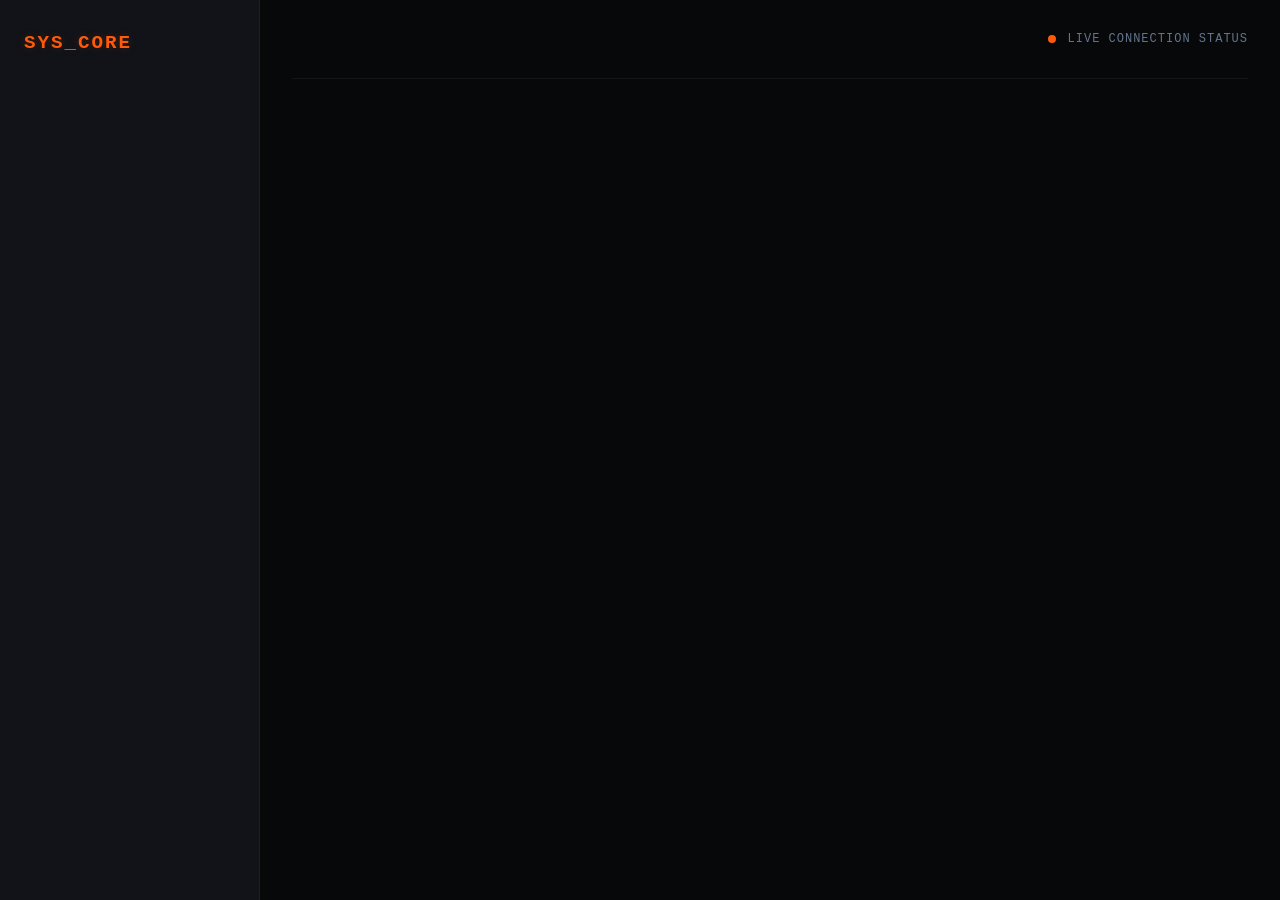
==== Web/Architecture-Lab/Dashboards/Asset-Monitor-v1/index.html @ f512f4e1 "feat(web): sprint day 1 - initialized Solar-Flare CSS variable engine and grid layout" ====
<!DOCTYPE html>
<html lang="en">
<head>
    <meta charset="UTF-8">
    <meta name="viewport" content="width=device-width, initial-scale=1.0">
    <title>Asset Monitor | Solar-Flare</title>
    <link rel="stylesheet" href="./styles/theme.css">
</head>
<body>
    <!-- The grid skeleton. Content will be injected over the next 3 days. -->
    <div class="dashboard-shell">
        <aside class="sidebar" id="nav-system">
            <div class="brand-logo">SYS_CORE</div>
            <!-- Navigation will go here tomorrow -->
        </aside>
        
        <main class="data-arena">
            <header class="top-bar">
                <div class="system-status">
                    <div class="pulse-ring"></div>
                    <span>LIVE CONNECTION STATUS</span>
                </div>
            </header>
            
            <div class="widget-grid" id="main-monitor">
                <!-- Data cards and charts will be built here on Day 3 -->
            </div>
        </main>
    </div>
</body>
</html>
---- Web/Architecture-Lab/Dashboards/Asset-Monitor-v1/styles/theme.css ----
/*
 * SPRINT DAY 1: Theme Engine & Root Architecture
 * Theme: Obsidian & Solar-Flare
 * Concept: Matte dark backgrounds with vivid, high-contrast thermal/energy accents.
 */

:root {
    /* Obsidian Color Palette */
    --bg-void: #07080A;      /* Deepest black for the absolute background */
    --bg-surface: #111318;   /* Slightly lighter for widget cards */
    --bg-elevated: #1A1D24;  /* Hover states */
    
    /* Solar Flare Accents */
    --flare-primary: #FF5A09;   /* Vivid Safety Orange */
    --flare-glow: rgba(255, 90, 9, 0.2);
    --flare-critical: #F12711;  /* Intense Red/Orange for alerts */
    
    /* Typography */
    --text-primary: #E2E8F0;
    --text-muted: #64748B;
    --font-mono: 'Courier New', Courier, monospace;
    --font-sans: -apple-system, BlinkMacSystemFont, "Segoe UI", Roboto, sans-serif;
}

* {
    margin: 0;
    padding: 0;
    box-sizing: border-box;
}

body {
    background-color: var(--bg-void);
    color: var(--text-primary);
    font-family: var(--font-sans);
    height: 100vh;
    overflow: hidden; /* Lock the screen for a true app feel */
}

/* --- Structural Grid System --- */
.dashboard-shell {
    display: grid;
    grid-template-columns: 260px 1fr; /* Sidebar fixed, Main takes the rest */
    height: 100vh;
}

/* Sidebar Placeholder Styling */
.sidebar {
    background-color: var(--bg-surface);
    border-right: 1px solid rgba(255, 255, 255, 0.05);
    padding: 2rem 1.5rem;
    display: flex;
    flex-direction: column;
}

.brand-logo {
    font-family: var(--font-mono);
    font-weight: 900;
    font-size: 1.2rem;
    letter-spacing: 2px;
    color: var(--flare-primary);
    text-shadow: 0 0 10px var(--flare-glow);
    margin-bottom: 3rem;
}

/* Main Content Area */
.data-arena {
    display: flex;
    flex-direction: column;
    padding: 2rem;
}

.top-bar {
    display: flex;
    justify-content: flex-end;
    align-items: center;
    padding-bottom: 2rem;
    border-bottom: 1px solid rgba(255, 255, 255, 0.05);
    margin-bottom: 2rem;
}

/* The first micro-interaction: The Pulse Ring */
.system-status {
    display: flex;
    align-items: center;
    gap: 0.75rem;
    font-family: var(--font-mono);
    font-size: 0.75rem;
    color: var(--text-muted);
    letter-spacing: 1px;
}

.pulse-ring {
    width: 8px;
    height: 8px;
    background-color: var(--flare-primary);
    border-radius: 50%;
    box-shadow: 0 0 0 0 rgba(255, 90, 9, 0.7);
    animation: pulse 2s infinite cubic-bezier(0.66, 0, 0, 1);
}

@keyframes pulse {
    to {
        box-shadow: 0 0 0 12px rgba(255, 90, 9, 0);
    }
}
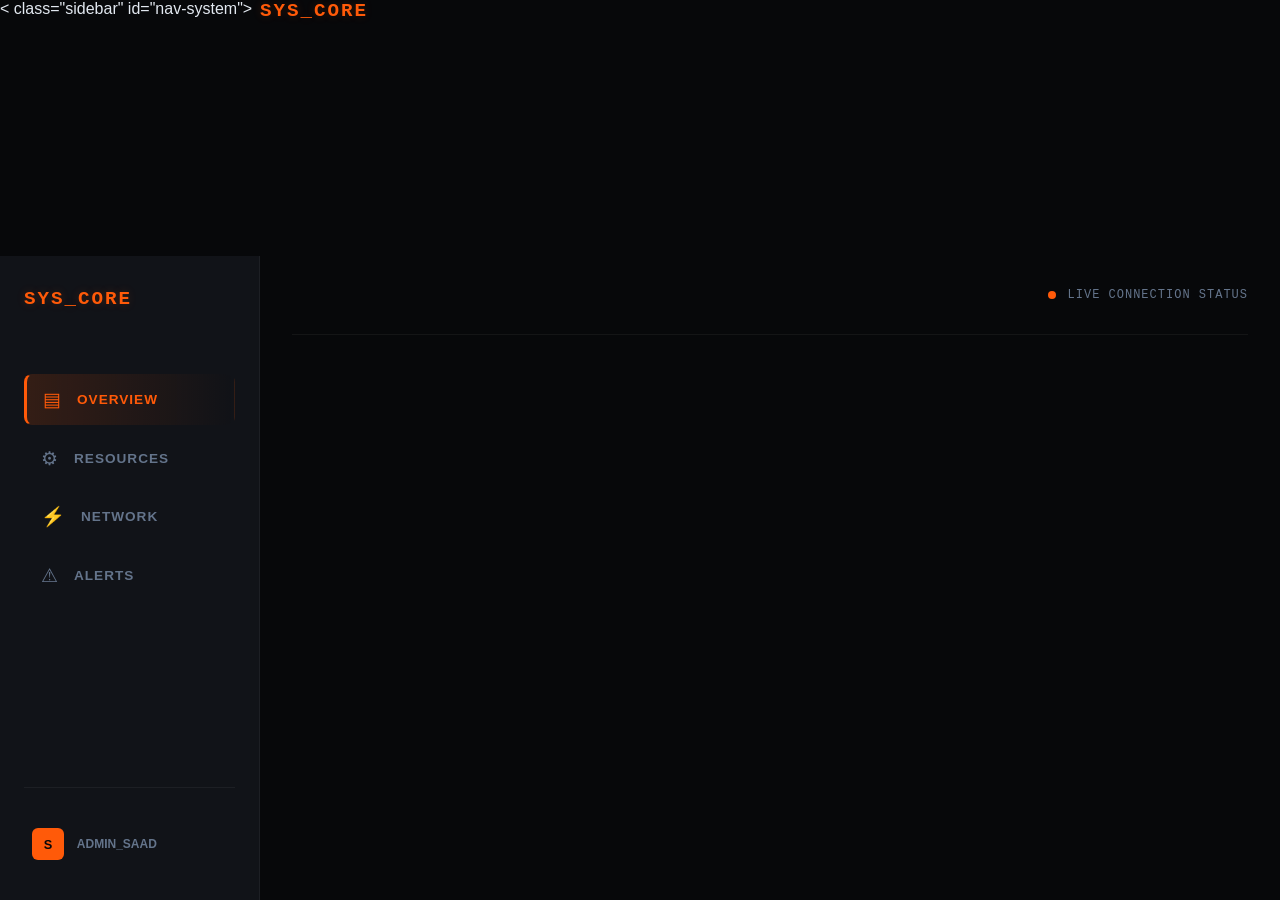
==== commit 5ea44238: "feat(web): sprint day 2 - engineered interactive glassmorphic sidebar and nav states" ====
--- a/Web/Architecture-Lab/Dashboards/Asset-Monitor-v1/index.html
+++ b/Web/Architecture-Lab/Dashboards/Asset-Monitor-v1/index.html
@@ -9,10 +9,36 @@
 <body>
     <!-- The grid skeleton. Content will be injected over the next 3 days. -->
     <div class="dashboard-shell">
+        < class="sidebar" id="nav-system">
+            <div class="brand-logo">SYS_CORE</div>
+            <!-- Navigation will go here -->
         <aside class="sidebar" id="nav-system">
-            <div class="brand-logo">SYS_CORE</div>
-            <!-- Navigation will go here tomorrow -->
-        </aside>
+    <div class="brand-logo">SYS_CORE</div>
+    <nav class="nav-links">
+        <div class="nav-item active">
+            <span class="nav-icon">▤</span>
+            <span class="nav-text">OVERVIEW</span>
+        </div>
+        <div class="nav-item">
+            <span class="nav-icon">⚙</span>
+            <span class="nav-text">RESOURCES</span>
+        </div>
+        <div class="nav-item">
+            <span class="nav-icon">⚡</span>
+            <span class="nav-text">NETWORK</span>
+        </div>
+        <div class="nav-item">
+            <span class="nav-icon">⚠</span>
+            <span class="nav-text">ALERTS</span>
+        </div>
+    </nav>
+    <div class="sidebar-footer">
+        <div class="user-chip">
+            <div class="avatar">S</div>
+            <span>ADMIN_SAAD</span>
+        </div>
+    </div>
+</aside>
         
         <main class="data-arena">
             <header class="top-bar">
--- a/Web/Architecture-Lab/Dashboards/Asset-Monitor-v1/styles/theme.css
+++ b/Web/Architecture-Lab/Dashboards/Asset-Monitor-v1/styles/theme.css
@@ -102,4 +102,88 @@
     to {
         box-shadow: 0 0 0 12px rgba(255, 90, 9, 0);
     }
+}
+
+/* SPRINT DAY 2: Sidebar Navigation & Interaction */
+
+.nav-links {
+    margin-top: 1rem;
+    display: flex;
+    flex-direction: column;
+    gap: 0.5rem;
+}
+
+.nav-item {
+    display: flex;
+    align-items: center;
+    gap: 1rem;
+    padding: 0.8rem 1rem;
+    border-radius: 8px;
+    cursor: pointer;
+    transition: all 0.3s cubic-bezier(0.4, 0, 0.2, 1);
+    border: 1px solid transparent;
+}
+
+.nav-icon {
+    font-size: 1.2rem;
+    color: var(--text-muted);
+}
+
+.nav-text {
+    font-size: 0.85rem;
+    font-weight: 600;
+    letter-spacing: 1px;
+    color: var(--text-muted);
+}
+
+/* Hover & Active States */
+.nav-item:hover {
+    background: rgba(255, 90, 9, 0.05);
+    border-color: rgba(255, 90, 9, 0.1);
+}
+
+.nav-item:hover .nav-icon, .nav-item:hover .nav-text {
+    color: var(--text-primary);
+}
+
+.nav-item.active {
+    background: linear-gradient(90deg, rgba(255,90,9,0.15) 0%, rgba(255,90,9,0) 100%);
+    border-left: 3px solid var(--flare-primary);
+}
+
+.nav-item.active .nav-text, .nav-item.active .nav-icon {
+    color: var(--flare-primary);
+}
+
+/* Sidebar Footer */
+.sidebar-footer {
+    margin-top: auto;
+    padding-top: 2rem;
+    border-top: 1px solid rgba(255,255,255,0.05);
+}
+
+.user-chip {
+    display: flex;
+    align-items: center;
+    gap: 0.8rem;
+    padding: 0.5rem;
+}
+
+.avatar {
+    width: 32px;
+    height: 32px;
+    background: var(--flare-primary);
+    border-radius: 6px;
+    display: flex;
+    align-items: center;
+    justify-content: center;
+    font-weight: bold;
+    font-size: 0.8rem;
+    color: var(--bg-void);
+}
+
+.user-chip span {
+    font-size: 0.75rem;
+    font-weight: bold;
+    color: var(--text-muted);
 }
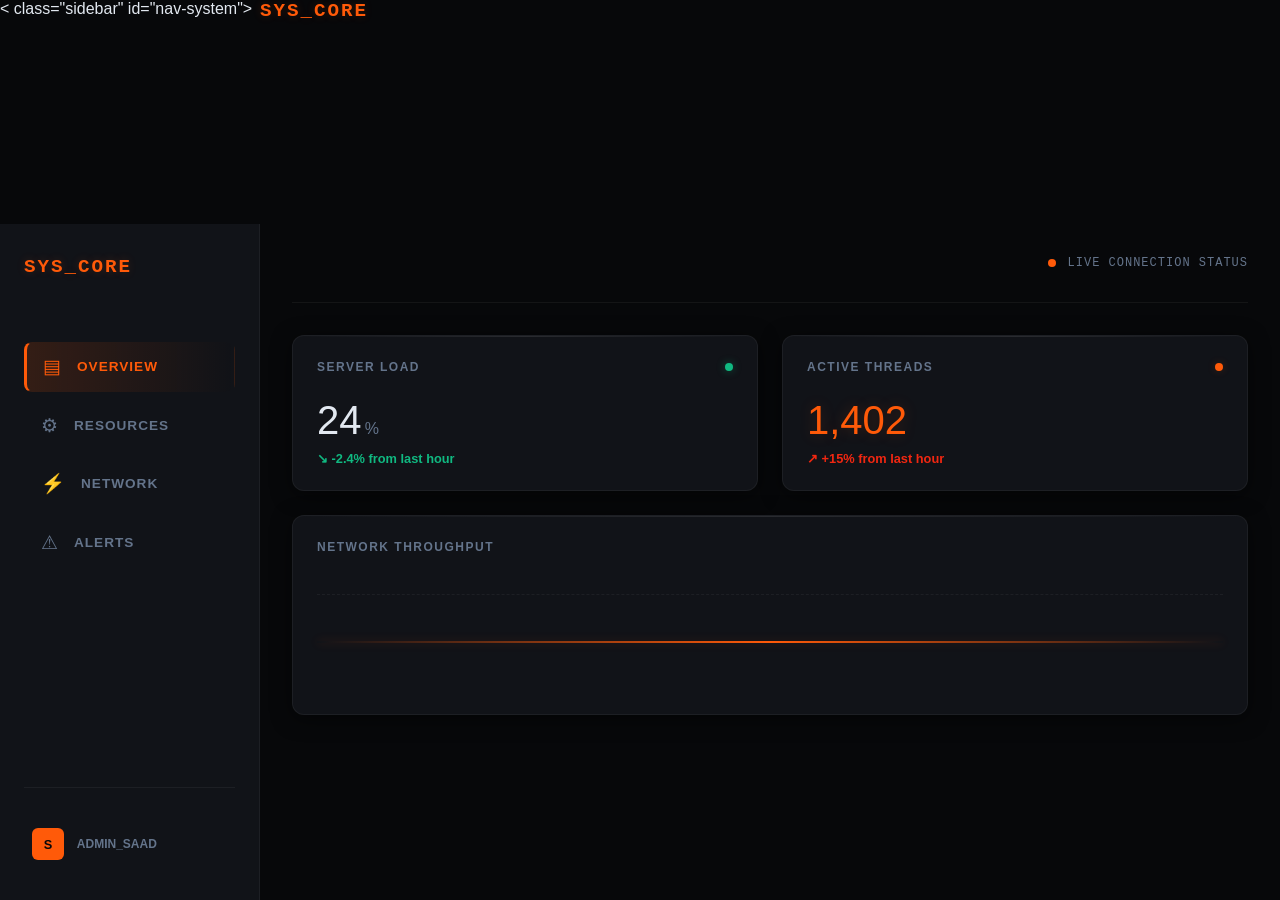
==== commit 736f62c9: "feat(web): sprint day 3 - developed CSS grid layout and glassmorphic metric cards" ====
--- a/Web/Architecture-Lab/Dashboards/Asset-Monitor-v1/index.html
+++ b/Web/Architecture-Lab/Dashboards/Asset-Monitor-v1/index.html
@@ -49,6 +49,41 @@
             </header>
             
             <div class="widget-grid" id="main-monitor">
+                <!-- Main Metric Card -->
+            <div class="card metric-card">
+            <div class="card-header">
+            <span class="card-title">SERVER LOAD</span>
+            <span class="status-dot healthy"></span>
+            </div>
+        <div class="card-body">
+            <div class="main-value">24<span class="unit">%</span></div>
+            <div class="trend positive">↘ -2.4% from last hour</div>
+        </div>
+    </div>
+
+    <!-- Secondary Metric Card -->
+    <div class="card metric-card">
+        <div class="card-header">
+            <span class="card-title">ACTIVE THREADS</span>
+            <span class="status-dot warning"></span>
+        </div>
+        <div class="card-body">
+            <div class="main-value highlight">1,402</div>
+            <div class="trend negative">↗ +15% from last hour</div>
+        </div>
+    </div>
+
+    <!-- Data Visualization Placeholder (Spans 2 columns) -->
+    <div class="card chart-card">
+        <div class="card-header">
+            <span class="card-title">NETWORK THROUGHPUT</span>
+        </div>
+        <div class="chart-area">
+            <!-- Tomorrow we will animate this with JS -->
+            <div class="mock-chart-line"></div>
+        </div>
+    </div>
+</div>
                 <!-- Data cards and charts will be built here on Day 3 -->
             </div>
         </main>
--- a/Web/Architecture-Lab/Dashboards/Asset-Monitor-v1/styles/theme.css
+++ b/Web/Architecture-Lab/Dashboards/Asset-Monitor-v1/styles/theme.css
@@ -186,4 +186,109 @@
     font-size: 0.75rem;
     font-weight: bold;
     color: var(--text-muted);
+}
+/* SPRINT DAY 3: Widget Grid & Data Cards */
+
+.widget-grid {
+    display: grid;
+    grid-template-columns: repeat(auto-fit, minmax(280px, 1fr));
+    gap: 1.5rem;
+    width: 100%;
+}
+
+.card {
+    background: var(--bg-surface);
+    border: 1px solid rgba(255, 255, 255, 0.05);
+    border-radius: 12px;
+    padding: 1.5rem;
+    box-shadow: 0 4px 20px rgba(0, 0, 0, 0.5);
+    display: flex;
+    flex-direction: column;
+    position: relative;
+    overflow: hidden;
+}
+
+/* Subtle glow effect on the top edge of cards */
+.card::before {
+    content: '';
+    position: absolute;
+    top: 0; left: 0; right: 0;
+    height: 1px;
+    background: linear-gradient(90deg, transparent, rgba(255, 255, 255, 0.1), transparent);
+}
+
+.card-header {
+    display: flex;
+    justify-content: space-between;
+    align-items: center;
+    margin-bottom: 1.5rem;
+}
+
+.card-title {
+    font-size: 0.75rem;
+    color: var(--text-muted);
+    font-weight: 700;
+    letter-spacing: 1.5px;
+}
+
+.status-dot {
+    width: 8px;
+    height: 8px;
+    border-radius: 50%;
+}
+
+.status-dot.healthy { background: #10B981; box-shadow: 0 0 8px rgba(16, 185, 129, 0.4); }
+.status-dot.warning { background: var(--flare-primary); box-shadow: 0 0 8px var(--flare-glow); }
+
+.main-value {
+    font-size: 2.5rem;
+    font-weight: 300;
+    font-family: var(--font-sans);
+    color: var(--text-primary);
+}
+
+.main-value.highlight {
+    color: var(--flare-primary);
+    text-shadow: 0 0 15px var(--flare-glow);
+}
+
+.main-value .unit {
+    font-size: 1rem;
+    color: var(--text-muted);
+    margin-left: 0.2rem;
+}
+
+.trend {
+    margin-top: 0.5rem;
+    font-size: 0.8rem;
+    font-weight: 600;
+}
+
+.trend.positive { color: #10B981; }
+.trend.negative { color: var(--flare-critical); }
+
+.chart-card {
+    grid-column: span 2; /* Takes up two grid slots */
+    min-height: 200px;
+}
+
+.chart-area {
+    flex-grow: 1;
+    display: flex;
+    align-items: center;
+    justify-content: center;
+    border-top: 1px dashed rgba(255, 255, 255, 0.05);
+    margin-top: 1rem;
+}
+
+.mock-chart-line {
+    width: 100%;
+    height: 2px;
+    background: linear-gradient(90deg, transparent, var(--flare-primary), transparent);
+    box-shadow: 0 0 10px var(--flare-glow);
+}
+
+/* Make it responsive */
+@media (max-width: 1024px) {
+    .chart-card { grid-column: span 1; }
 }
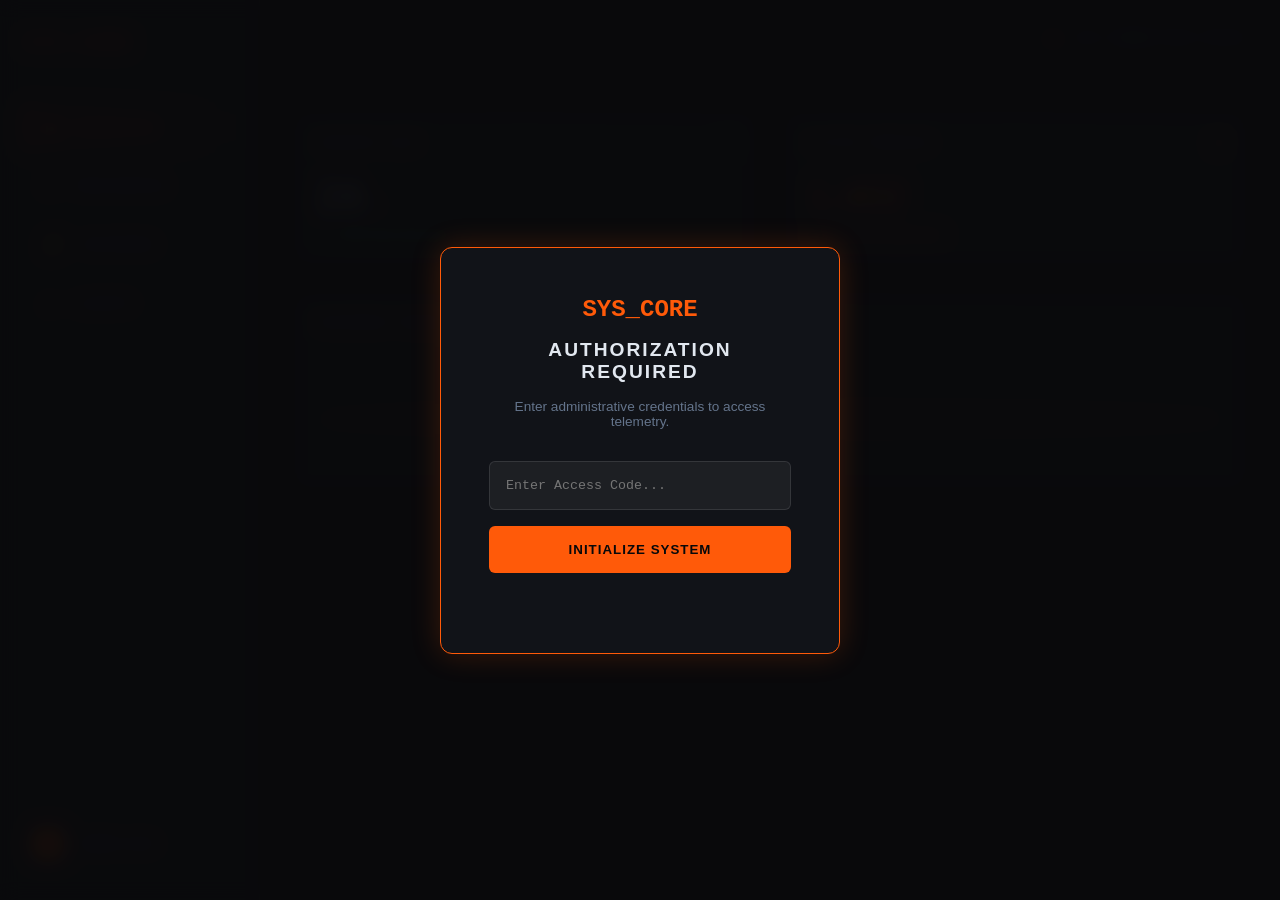
==== commit cb3a654e: "feat(web): finalized dashboard architecture with auth logic and live telemetry" ====
--- a/Web/Architecture-Lab/Dashboards/Asset-Monitor-v1/index.html
+++ b/Web/Architecture-Lab/Dashboards/Asset-Monitor-v1/index.html
@@ -7,38 +7,45 @@
     <link rel="stylesheet" href="./styles/theme.css">
 </head>
 <body>
-    <!-- The grid skeleton. Content will be injected over the next 3 days. -->
-    <div class="dashboard-shell">
-        < class="sidebar" id="nav-system">
-            <div class="brand-logo">SYS_CORE</div>
-            <!-- Navigation will go here -->
-        <aside class="sidebar" id="nav-system">
-    <div class="brand-logo">SYS_CORE</div>
-    <nav class="nav-links">
-        <div class="nav-item active">
-            <span class="nav-icon">▤</span>
-            <span class="nav-text">OVERVIEW</span>
-        </div>
-        <div class="nav-item">
-            <span class="nav-icon">⚙</span>
-            <span class="nav-text">RESOURCES</span>
-        </div>
-        <div class="nav-item">
-            <span class="nav-icon">⚡</span>
-            <span class="nav-text">NETWORK</span>
-        </div>
-        <div class="nav-item">
-            <span class="nav-icon">⚠</span>
-            <span class="nav-text">ALERTS</span>
-        </div>
-    </nav>
-    <div class="sidebar-footer">
-        <div class="user-chip">
-            <div class="avatar">S</div>
-            <span>ADMIN_SAAD</span>
+    <div class="auth-overlay" id="auth-screen">
+        <div class="auth-box">
+            <div class="auth-logo">SYS_CORE</div>
+            <h2>AUTHORIZATION REQUIRED</h2>
+            <p>Enter administrative credentials to access telemetry.</p>
+            <input type="password" class="auth-input" placeholder="Enter Access Code..." id="passcode">
+            <button class="auth-btn" onclick="unlockSystem()">INITIALIZE SYSTEM</button>
+            <div class="auth-error" id="error-msg"></div>
         </div>
     </div>
-</aside>
+
+    <div class="dashboard-shell">
+        <aside class="sidebar" id="nav-system">
+            <div class="brand-logo">SYS_CORE</div>
+            <nav class="nav-links">
+                <div class="nav-item active">
+                    <span class="nav-icon">▤</span>
+                    <span class="nav-text">OVERVIEW</span>
+                </div>
+                <div class="nav-item">
+                    <span class="nav-icon">⚙</span>
+                    <span class="nav-text">RESOURCES</span>
+                </div>
+                <div class="nav-item">
+                    <span class="nav-icon">⚡</span>
+                    <span class="nav-text">NETWORK</span>
+                </div>
+                <div class="nav-item">
+                    <span class="nav-icon">⚠</span>
+                    <span class="nav-text">ALERTS</span>
+                </div>
+            </nav>
+            <div class="sidebar-footer">
+                <div class="user-chip">
+                    <div class="avatar">S</div>
+                    <span>ADMIN_SAAD</span>
+                </div>
+            </div>
+        </aside>
         
         <main class="data-arena">
             <header class="top-bar">
@@ -49,44 +56,75 @@
             </header>
             
             <div class="widget-grid" id="main-monitor">
-                <!-- Main Metric Card -->
-            <div class="card metric-card">
-            <div class="card-header">
-            <span class="card-title">SERVER LOAD</span>
-            <span class="status-dot healthy"></span>
-            </div>
-        <div class="card-body">
-            <div class="main-value">24<span class="unit">%</span></div>
-            <div class="trend positive">↘ -2.4% from last hour</div>
-        </div>
-    </div>
+                <div class="card metric-card">
+                    <div class="card-header">
+                        <span class="card-title">SERVER LOAD</span>
+                        <span class="status-dot healthy"></span>
+                    </div>
+                    <div class="card-body">
+                        <div class="main-value">24<span class="unit">%</span></div>
+                        <div class="trend positive">↘ -2.4% from last hour</div>
+                    </div>
+                </div>
 
-    <!-- Secondary Metric Card -->
-    <div class="card metric-card">
-        <div class="card-header">
-            <span class="card-title">ACTIVE THREADS</span>
-            <span class="status-dot warning"></span>
-        </div>
-        <div class="card-body">
-            <div class="main-value highlight">1,402</div>
-            <div class="trend negative">↗ +15% from last hour</div>
-        </div>
-    </div>
+                <div class="card metric-card">
+                    <div class="card-header">
+                        <span class="card-title">ACTIVE THREADS</span>
+                        <span class="status-dot warning"></span>
+                    </div>
+                    <div class="card-body">
+                        <div class="main-value highlight">1,402</div>
+                        <div class="trend negative">↗ +15% from last hour</div>
+                    </div>
+                </div>
 
-    <!-- Data Visualization Placeholder (Spans 2 columns) -->
-    <div class="card chart-card">
-        <div class="card-header">
-            <span class="card-title">NETWORK THROUGHPUT</span>
-        </div>
-        <div class="chart-area">
-            <!-- Tomorrow we will animate this with JS -->
-            <div class="mock-chart-line"></div>
-        </div>
-    </div>
-</div>
-                <!-- Data cards and charts will be built here on Day 3 -->
+                <div class="card chart-card">
+                    <div class="card-header">
+                        <span class="card-title">NETWORK THROUGHPUT</span>
+                    </div>
+                    <div class="chart-area">
+                        <div class="mock-chart-line"></div>
+                    </div>
+                </div>
             </div>
         </main>
     </div>
+
+    <script>
+        // Security Unlock Logic
+        function unlockSystem() {
+            const input = document.getElementById('passcode').value;
+            const error = document.getElementById('error-msg');
+            
+            if(input === "admin") { // Password is 'admin'
+                error.innerText = "";
+                const overlay = document.getElementById('auth-screen');
+                overlay.style.opacity = '0';
+                setTimeout(() => overlay.style.display = 'none', 500);
+            } else {
+                error.innerText = "ACCESS DENIED: INVALID SIGNATURE";
+            }
+        }
+
+        // Live Data Simulation
+        function updateMetrics() {
+            const loadVal = document.querySelector('.main-value');
+            const newValue = Math.floor(Math.random() * (95 - 10 + 1)) + 10;
+            
+            loadVal.innerHTML = `${newValue}<span class="unit">%</span>`;
+            
+            // Dynamic color shifting for critical loads
+            if(newValue > 80) {
+                loadVal.style.color = "var(--flare-critical)";
+                loadVal.style.textShadow = "0 0 20px rgba(241, 39, 17, 0.4)";
+            } else {
+                loadVal.style.color = "var(--text-primary)";
+                loadVal.style.textShadow = "none";
+            }
+        }
+
+        // Run data update every 2 seconds
+        setInterval(updateMetrics, 2000);
+    </script>
 </body>
 </html>
--- a/Web/Architecture-Lab/Dashboards/Asset-Monitor-v1/styles/theme.css
+++ b/Web/Architecture-Lab/Dashboards/Asset-Monitor-v1/styles/theme.css
@@ -1,294 +1,108 @@
 /*
- * SPRINT DAY 1: Theme Engine & Root Architecture
+ * SPRINT: Theme Engine & Root Architecture
  * Theme: Obsidian & Solar-Flare
- * Concept: Matte dark backgrounds with vivid, high-contrast thermal/energy accents.
  */
 
 :root {
-    /* Obsidian Color Palette */
-    --bg-void: #07080A;      /* Deepest black for the absolute background */
-    --bg-surface: #111318;   /* Slightly lighter for widget cards */
-    --bg-elevated: #1A1D24;  /* Hover states */
-    
-    /* Solar Flare Accents */
-    --flare-primary: #FF5A09;   /* Vivid Safety Orange */
+    --bg-void: #07080A;      
+    --bg-surface: #111318;   
+    --bg-elevated: #1A1D24;  
+    --flare-primary: #FF5A09;   
     --flare-glow: rgba(255, 90, 9, 0.2);
-    --flare-critical: #F12711;  /* Intense Red/Orange for alerts */
-    
-    /* Typography */
+    --flare-critical: #F12711;  
     --text-primary: #E2E8F0;
     --text-muted: #64748B;
     --font-mono: 'Courier New', Courier, monospace;
     --font-sans: -apple-system, BlinkMacSystemFont, "Segoe UI", Roboto, sans-serif;
 }
 
-* {
-    margin: 0;
-    padding: 0;
-    box-sizing: border-box;
-}
+* { margin: 0; padding: 0; box-sizing: border-box; }
 
 body {
     background-color: var(--bg-void);
     color: var(--text-primary);
     font-family: var(--font-sans);
     height: 100vh;
-    overflow: hidden; /* Lock the screen for a true app feel */
+    overflow: hidden; 
 }
 
-/* --- Structural Grid System --- */
-.dashboard-shell {
-    display: grid;
-    grid-template-columns: 260px 1fr; /* Sidebar fixed, Main takes the rest */
-    height: 100vh;
+/* --- SECURITY OVERLAY --- */
+.auth-overlay {
+    position: fixed; top: 0; left: 0; width: 100vw; height: 100vh;
+    background: rgba(10, 10, 12, 0.95);
+    backdrop-filter: blur(10px);
+    z-index: 1000;
+    display: flex; align-items: center; justify-content: center;
+    transition: opacity 0.5s ease;
 }
+.auth-box {
+    background: var(--bg-surface); padding: 3rem; border-radius: 12px;
+    border: 1px solid var(--flare-primary);
+    box-shadow: 0 0 30px rgba(255, 90, 9, 0.2); text-align: center; max-width: 400px;
+}
+.auth-logo { font-family: var(--font-mono); font-weight: 900; color: var(--flare-primary); font-size: 1.5rem; margin-bottom: 1rem;}
+.auth-box h2 { color: var(--text-primary); font-size: 1.2rem; letter-spacing: 2px; margin: 1rem 0; }
+.auth-box p { color: var(--text-muted); font-size: 0.85rem; margin-bottom: 2rem; }
+.auth-input {
+    width: 100%; padding: 1rem; background: rgba(255, 255, 255, 0.05);
+    border: 1px solid rgba(255, 255, 255, 0.1); border-radius: 6px;
+    color: var(--text-primary); font-family: var(--font-mono); margin-bottom: 1rem; outline: none;
+}
+.auth-input:focus { border-color: var(--flare-primary); }
+.auth-btn {
+    width: 100%; padding: 1rem; background: var(--flare-primary); color: var(--bg-void);
+    border: none; font-weight: bold; letter-spacing: 1px; border-radius: 6px; cursor: pointer; transition: all 0.3s ease;
+}
+.auth-btn:hover { background: #ff732e; box-shadow: 0 0 15px var(--flare-glow); }
+.auth-error { color: var(--flare-critical); margin-top: 1rem; font-size: 0.8rem; min-height: 1rem; font-weight: bold;}
 
-/* Sidebar Placeholder Styling */
-.sidebar {
-    background-color: var(--bg-surface);
-    border-right: 1px solid rgba(255, 255, 255, 0.05);
-    padding: 2rem 1.5rem;
-    display: flex;
-    flex-direction: column;
-}
+/* --- DASHBOARD GRID --- */
+.dashboard-shell { display: grid; grid-template-columns: 260px 1fr; height: 100vh; }
 
-.brand-logo {
-    font-family: var(--font-mono);
-    font-weight: 900;
-    font-size: 1.2rem;
-    letter-spacing: 2px;
-    color: var(--flare-primary);
-    text-shadow: 0 0 10px var(--flare-glow);
-    margin-bottom: 3rem;
-}
+.sidebar { background-color: var(--bg-surface); border-right: 1px solid rgba(255, 255, 255, 0.05); padding: 2rem 1.5rem; display: flex; flex-direction: column; }
+.brand-logo { font-family: var(--font-mono); font-weight: 900; font-size: 1.2rem; letter-spacing: 2px; color: var(--flare-primary); text-shadow: 0 0 10px var(--flare-glow); margin-bottom: 3rem; }
 
-/* Main Content Area */
-.data-arena {
-    display: flex;
-    flex-direction: column;
-    padding: 2rem;
-}
+.nav-links { display: flex; flex-direction: column; gap: 0.5rem; }
+.nav-item { display: flex; align-items: center; gap: 1rem; padding: 0.8rem 1rem; border-radius: 8px; cursor: pointer; transition: all 0.3s; border: 1px solid transparent; }
+.nav-icon { font-size: 1.2rem; color: var(--text-muted); }
+.nav-text { font-size: 0.85rem; font-weight: 600; letter-spacing: 1px; color: var(--text-muted); }
+.nav-item:hover { background: rgba(255, 90, 9, 0.05); border-color: rgba(255, 90, 9, 0.1); }
+.nav-item:hover .nav-icon, .nav-item:hover .nav-text { color: var(--text-primary); }
+.nav-item.active { background: linear-gradient(90deg, rgba(255,90,9,0.15) 0%, rgba(255,90,9,0) 100%); border-left: 3px solid var(--flare-primary); }
+.nav-item.active .nav-text, .nav-item.active .nav-icon { color: var(--flare-primary); }
 
-.top-bar {
-    display: flex;
-    justify-content: flex-end;
-    align-items: center;
-    padding-bottom: 2rem;
-    border-bottom: 1px solid rgba(255, 255, 255, 0.05);
-    margin-bottom: 2rem;
-}
+.sidebar-footer { margin-top: auto; padding-top: 2rem; border-top: 1px solid rgba(255,255,255,0.05); }
+.user-chip { display: flex; align-items: center; gap: 0.8rem; padding: 0.5rem; }
+.avatar { width: 32px; height: 32px; background: var(--flare-primary); border-radius: 6px; display: flex; align-items: center; justify-content: center; font-weight: bold; font-size: 0.8rem; color: var(--bg-void); }
+.user-chip span { font-size: 0.75rem; font-weight: bold; color: var(--text-muted); }
 
-/* The first micro-interaction: The Pulse Ring */
-.system-status {
-    display: flex;
-    align-items: center;
-    gap: 0.75rem;
-    font-family: var(--font-mono);
-    font-size: 0.75rem;
-    color: var(--text-muted);
-    letter-spacing: 1px;
-}
+.data-arena { display: flex; flex-direction: column; padding: 2rem; }
+.top-bar { display: flex; justify-content: flex-end; align-items: center; padding-bottom: 2rem; border-bottom: 1px solid rgba(255, 255, 255, 0.05); margin-bottom: 2rem; }
 
-.pulse-ring {
-    width: 8px;
-    height: 8px;
-    background-color: var(--flare-primary);
-    border-radius: 50%;
-    box-shadow: 0 0 0 0 rgba(255, 90, 9, 0.7);
-    animation: pulse 2s infinite cubic-bezier(0.66, 0, 0, 1);
-}
+.system-status { display: flex; align-items: center; gap: 0.75rem; font-family: var(--font-mono); font-size: 0.75rem; color: var(--text-muted); letter-spacing: 1px; }
+.pulse-ring { width: 8px; height: 8px; background-color: var(--flare-primary); border-radius: 50%; box-shadow: 0 0 0 0 rgba(255, 90, 9, 0.7); animation: pulse 2s infinite cubic-bezier(0.66, 0, 0, 1); }
+@keyframes pulse { to { box-shadow: 0 0 0 12px rgba(255, 90, 9, 0); } }
 
-@keyframes pulse {
-    to {
-        box-shadow: 0 0 0 12px rgba(255, 90, 9, 0);
-    }
-}
+/* --- WIDGET GRID --- */
+.widget-grid { display: grid; grid-template-columns: repeat(auto-fit, minmax(280px, 1fr)); gap: 1.5rem; width: 100%; }
+.card { background: var(--bg-surface); border: 1px solid rgba(255, 255, 255, 0.05); border-radius: 12px; padding: 1.5rem; box-shadow: 0 4px 20px rgba(0, 0, 0, 0.5); display: flex; flex-direction: column; position: relative; overflow: hidden; }
+.card::before { content: ''; position: absolute; top: 0; left: 0; right: 0; height: 1px; background: linear-gradient(90deg, transparent, rgba(255, 255, 255, 0.1), transparent); }
 
-/* SPRINT DAY 2: Sidebar Navigation & Interaction */
-
-.nav-links {
-    margin-top: 1rem;
-    display: flex;
-    flex-direction: column;
-    gap: 0.5rem;
-}
-
-.nav-item {
-    display: flex;
-    align-items: center;
-    gap: 1rem;
-    padding: 0.8rem 1rem;
-    border-radius: 8px;
-    cursor: pointer;
-    transition: all 0.3s cubic-bezier(0.4, 0, 0.2, 1);
-    border: 1px solid transparent;
-}
-
-.nav-icon {
-    font-size: 1.2rem;
-    color: var(--text-muted);
-}
-
-.nav-text {
-    font-size: 0.85rem;
-    font-weight: 600;
-    letter-spacing: 1px;
-    color: var(--text-muted);
-}
-
-/* Hover & Active States */
-.nav-item:hover {
-    background: rgba(255, 90, 9, 0.05);
-    border-color: rgba(255, 90, 9, 0.1);
-}
-
-.nav-item:hover .nav-icon, .nav-item:hover .nav-text {
-    color: var(--text-primary);
-}
-
-.nav-item.active {
-    background: linear-gradient(90deg, rgba(255,90,9,0.15) 0%, rgba(255,90,9,0) 100%);
-    border-left: 3px solid var(--flare-primary);
-}
-
-.nav-item.active .nav-text, .nav-item.active .nav-icon {
-    color: var(--flare-primary);
-}
-
-/* Sidebar Footer */
-.sidebar-footer {
-    margin-top: auto;
-    padding-top: 2rem;
-    border-top: 1px solid rgba(255,255,255,0.05);
-}
-
-.user-chip {
-    display: flex;
-    align-items: center;
-    gap: 0.8rem;
-    padding: 0.5rem;
-}
-
-.avatar {
-    width: 32px;
-    height: 32px;
-    background: var(--flare-primary);
-    border-radius: 6px;
-    display: flex;
-    align-items: center;
-    justify-content: center;
-    font-weight: bold;
-    font-size: 0.8rem;
-    color: var(--bg-void);
-}
-
-.user-chip span {
-    font-size: 0.75rem;
-    font-weight: bold;
-    color: var(--text-muted);
-}
-/* SPRINT DAY 3: Widget Grid & Data Cards */
-
-.widget-grid {
-    display: grid;
-    grid-template-columns: repeat(auto-fit, minmax(280px, 1fr));
-    gap: 1.5rem;
-    width: 100%;
-}
-
-.card {
-    background: var(--bg-surface);
-    border: 1px solid rgba(255, 255, 255, 0.05);
-    border-radius: 12px;
-    padding: 1.5rem;
-    box-shadow: 0 4px 20px rgba(0, 0, 0, 0.5);
-    display: flex;
-    flex-direction: column;
-    position: relative;
-    overflow: hidden;
-}
-
-/* Subtle glow effect on the top edge of cards */
-.card::before {
-    content: '';
-    position: absolute;
-    top: 0; left: 0; right: 0;
-    height: 1px;
-    background: linear-gradient(90deg, transparent, rgba(255, 255, 255, 0.1), transparent);
-}
-
-.card-header {
-    display: flex;
-    justify-content: space-between;
-    align-items: center;
-    margin-bottom: 1.5rem;
-}
-
-.card-title {
-    font-size: 0.75rem;
-    color: var(--text-muted);
-    font-weight: 700;
-    letter-spacing: 1.5px;
-}
-
-.status-dot {
-    width: 8px;
-    height: 8px;
-    border-radius: 50%;
-}
-
+.card-header { display: flex; justify-content: space-between; align-items: center; margin-bottom: 1.5rem; }
+.card-title { font-size: 0.75rem; color: var(--text-muted); font-weight: 700; letter-spacing: 1.5px; }
+.status-dot { width: 8px; height: 8px; border-radius: 50%; }
 .status-dot.healthy { background: #10B981; box-shadow: 0 0 8px rgba(16, 185, 129, 0.4); }
 .status-dot.warning { background: var(--flare-primary); box-shadow: 0 0 8px var(--flare-glow); }
 
-.main-value {
-    font-size: 2.5rem;
-    font-weight: 300;
-    font-family: var(--font-sans);
-    color: var(--text-primary);
-}
-
-.main-value.highlight {
-    color: var(--flare-primary);
-    text-shadow: 0 0 15px var(--flare-glow);
-}
-
-.main-value .unit {
-    font-size: 1rem;
-    color: var(--text-muted);
-    margin-left: 0.2rem;
-}
-
-.trend {
-    margin-top: 0.5rem;
-    font-size: 0.8rem;
-    font-weight: 600;
-}
-
+.main-value { font-size: 2.5rem; font-weight: 300; font-family: var(--font-sans); color: var(--text-primary); transition: color 0.3s; }
+.main-value.highlight { color: var(--flare-primary); text-shadow: 0 0 15px var(--flare-glow); }
+.main-value .unit { font-size: 1rem; color: var(--text-muted); margin-left: 0.2rem; }
+.trend { margin-top: 0.5rem; font-size: 0.8rem; font-weight: 600; }
 .trend.positive { color: #10B981; }
 .trend.negative { color: var(--flare-critical); }
 
-.chart-card {
-    grid-column: span 2; /* Takes up two grid slots */
-    min-height: 200px;
-}
+.chart-card { grid-column: span 2; min-height: 200px; }
+.chart-area { flex-grow: 1; display: flex; align-items: center; justify-content: center; border-top: 1px dashed rgba(255, 255, 255, 0.05); margin-top: 1rem; }
+.mock-chart-line { width: 100%; height: 2px; background: linear-gradient(90deg, transparent, var(--flare-primary), transparent); box-shadow: 0 0 10px var(--flare-glow); }
 
-.chart-area {
-    flex-grow: 1;
-    display: flex;
-    align-items: center;
-    justify-content: center;
-    border-top: 1px dashed rgba(255, 255, 255, 0.05);
-    margin-top: 1rem;
-}
-
-.mock-chart-line {
-    width: 100%;
-    height: 2px;
-    background: linear-gradient(90deg, transparent, var(--flare-primary), transparent);
-    box-shadow: 0 0 10px var(--flare-glow);
-}
-
-/* Make it responsive */
-@media (max-width: 1024px) {
-    .chart-card { grid-column: span 1; }
-}+@media (max-width: 1024px) { .chart-card { grid-column: span 1; } }
